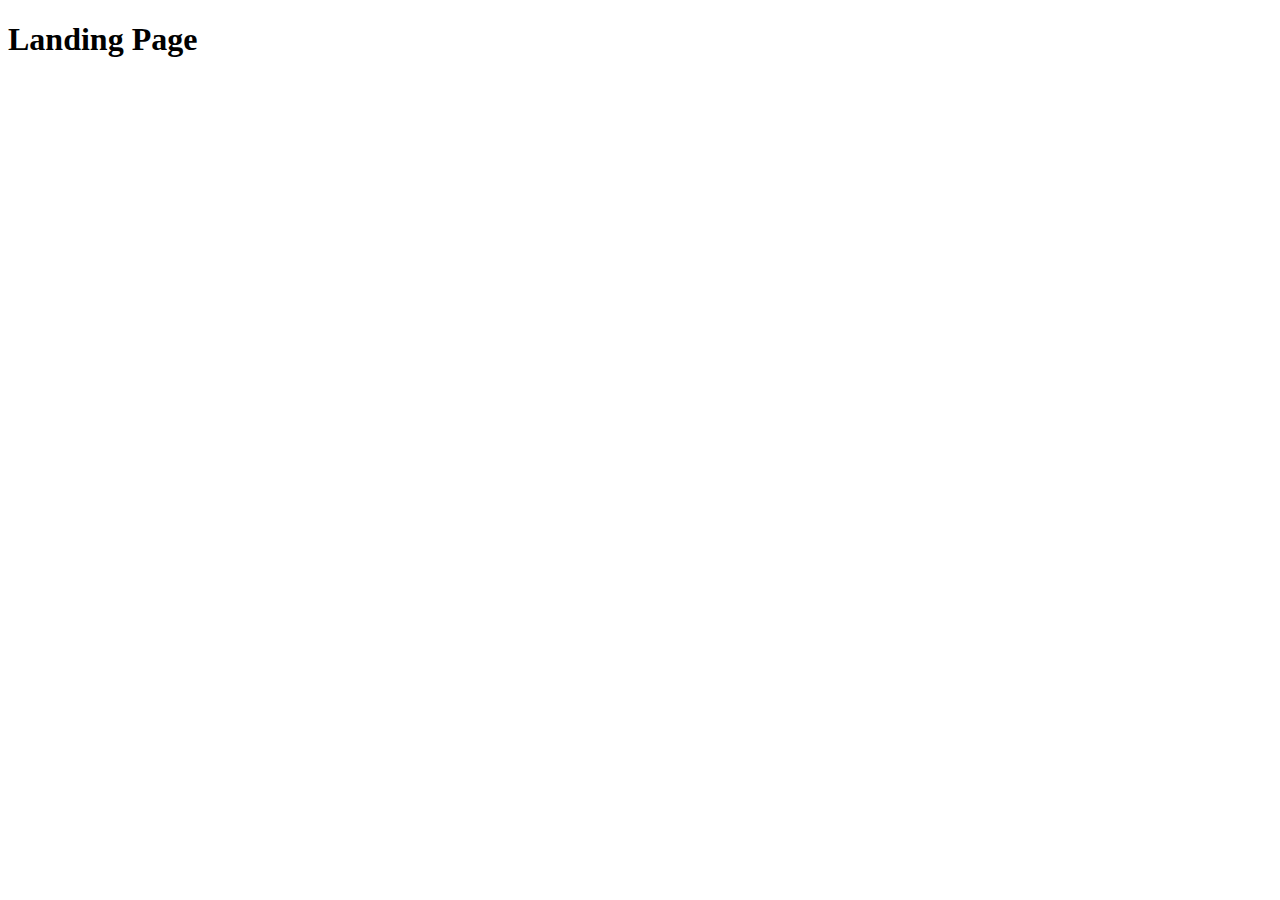
==== src/index.html @ 0dc57cfa "Initial commit" ====
<!DOCTYPE html>
<html lang="en">
  <head>
    <meta charset="UTF-8">
    <meta name="viewport" content="width=device-width, initial-scale=1.0">
    <title>Miami</title>
    <link rel="stylesheet" href="./styles/main.scss">
    <script src="scripts/main.js" defer></script>
  </head>
  <body>
    <h1>Landing Page</h1>
  </body>
</html>
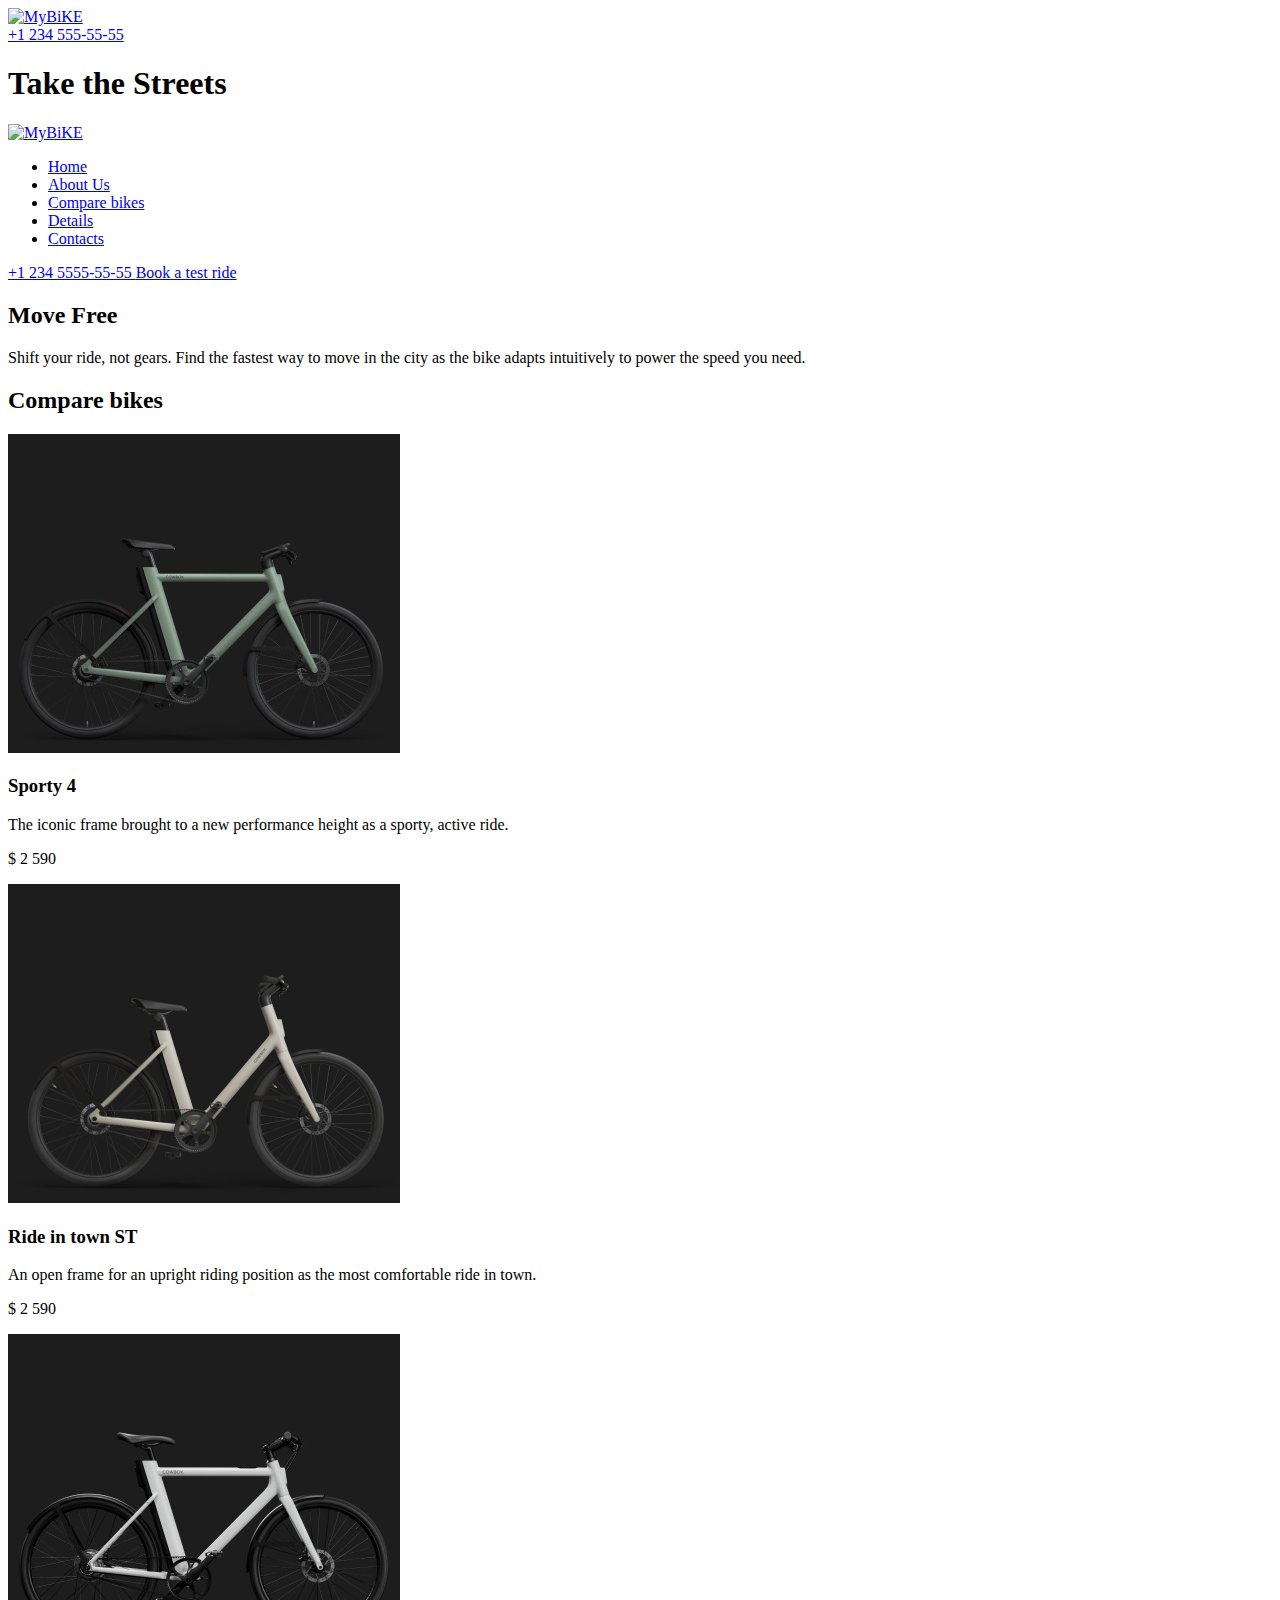
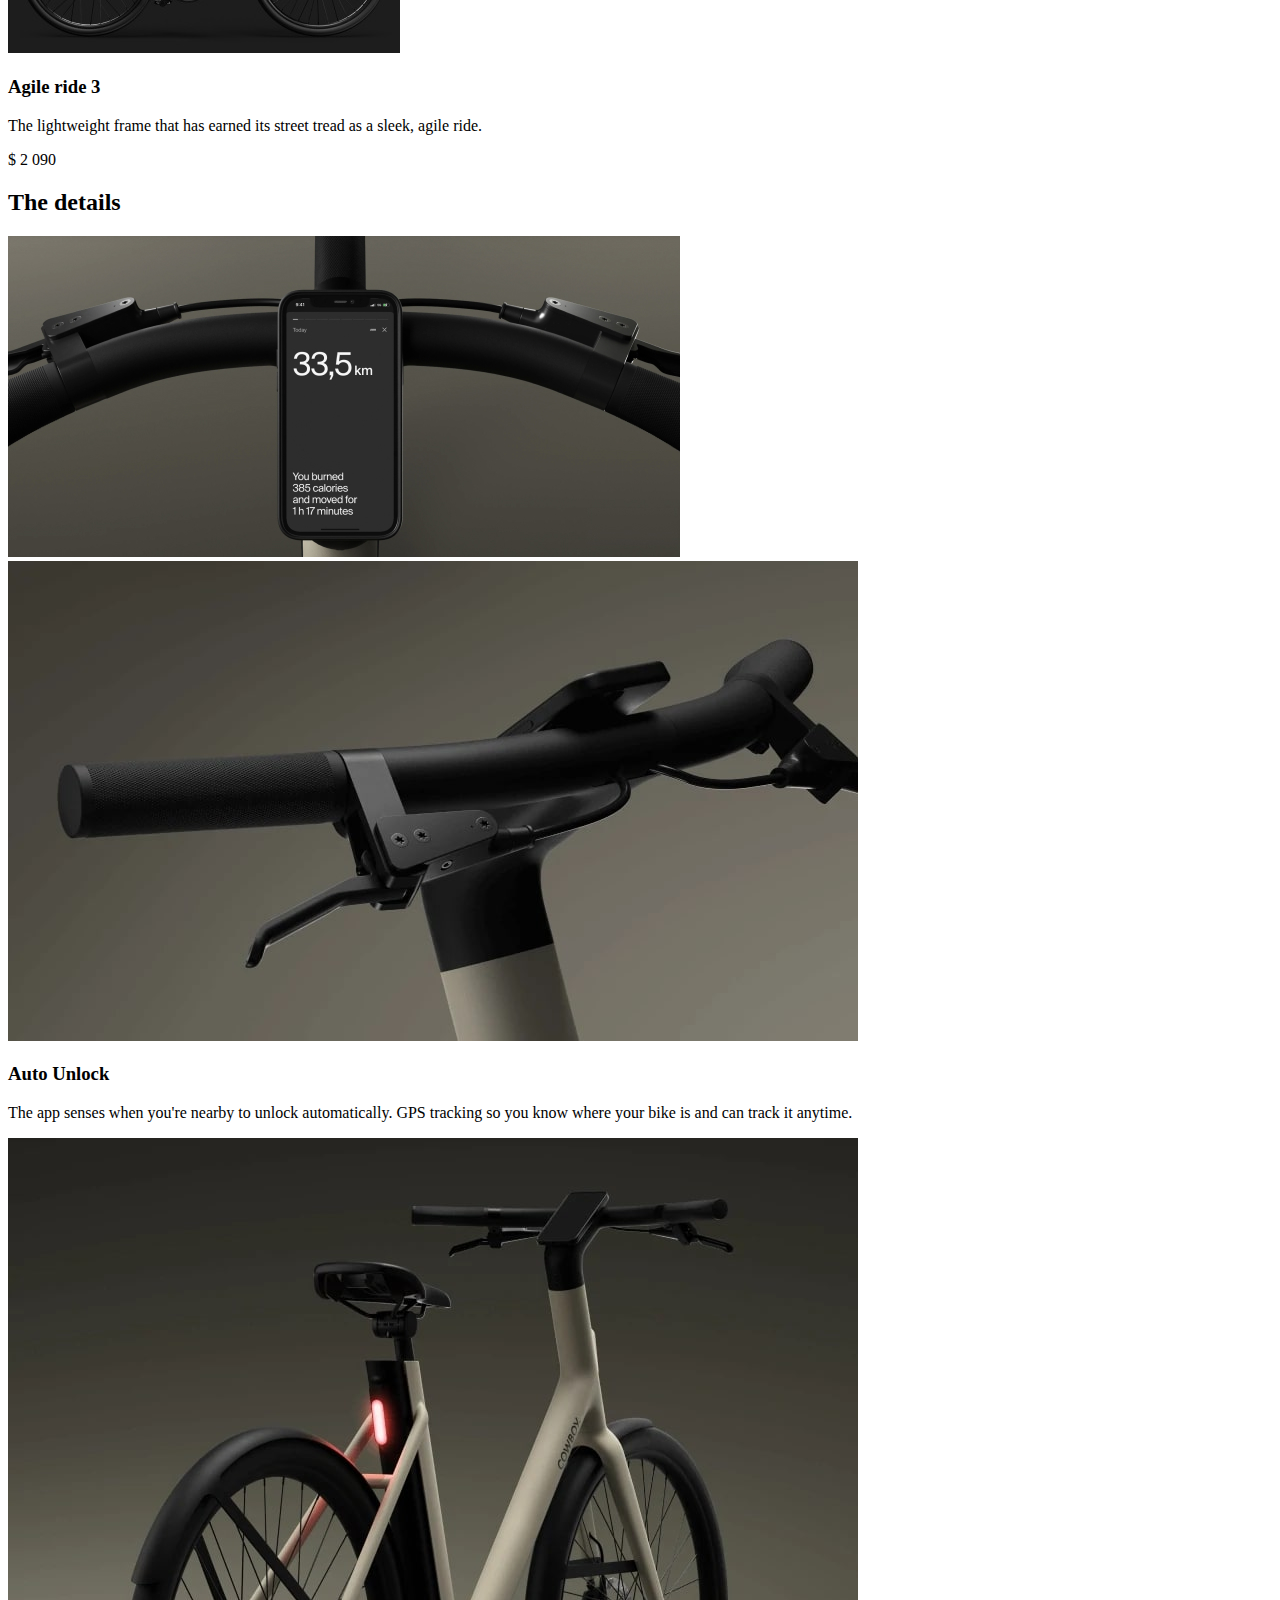
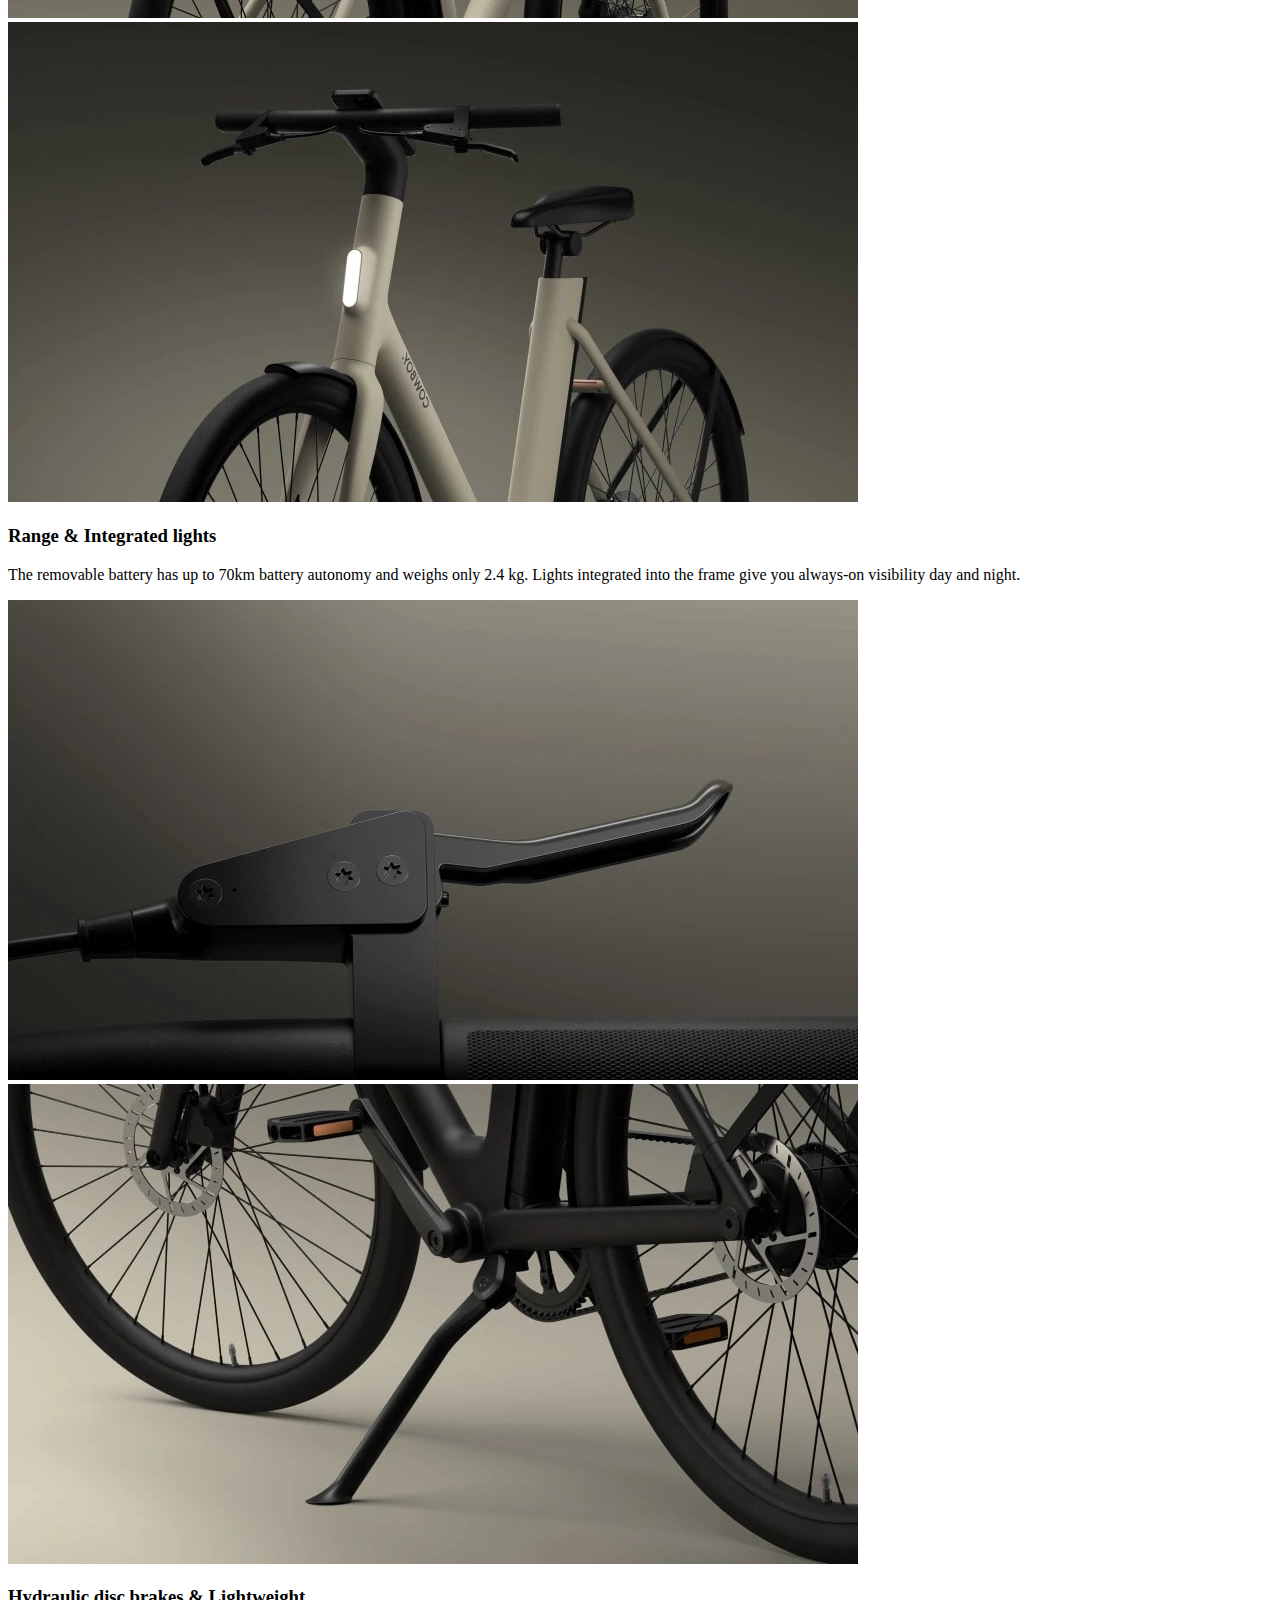
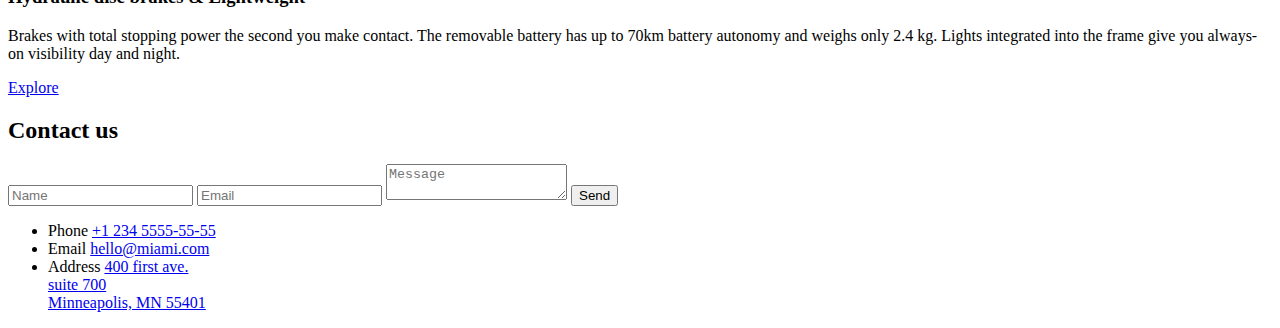
==== commit 4525316c: "clone mybike landing" ====
--- a/src/index.html
+++ b/src/index.html
@@ -1,13 +1,277 @@
 <!DOCTYPE html>
-<html lang="en">
+<html lang="en" class="page">
   <head>
     <meta charset="UTF-8">
     <meta name="viewport" content="width=device-width, initial-scale=1.0">
-    <title>Miami</title>
+    <title>MyBiKE</title>
+    <link rel="preconnect" href="https://fonts.googleapis.com">
+    <link rel="preconnect" href="https://fonts.gstatic.com">
+    <link href="https://fonts.googleapis.com/css2?family=Poppins:wght@400;500;600;700&display=swap" rel="stylesheet">
     <link rel="stylesheet" href="./styles/main.scss">
+    <link rel="icon" href="./images/favicon.png">
     <script src="scripts/main.js" defer></script>
   </head>
-  <body>
-    <h1>Landing Page</h1>
+  <body class="page__body">
+    <header class="header">
+      <div class="container">
+        <div class="header__content">
+          <div class="top-bar">
+            <a href="#" class="top-bar__logo-link">
+              <img
+                class="top-bar__logo"
+                src="./images/Logo-white.svg"
+                alt="MyBiKE"
+              >
+            </a>
+            <div class="top-bar__icons">
+              <a href="tel:+1 234 555-55-55" class="icon icon--phone">
+                <div class="icon__tooltip">
+                  +1 234 555-55-55
+                </div>
+              </a>
+              <a href="#menu" class="icon icon--menu"></a>
+            </div>
+          </div>
+          <div class="header__bottom">
+            <h1 class="header__title">Take the Streets</h1>
+          </div>
+        </div>
+      </div>
+    </header>
+
+    <aside class="page__menu menu" id="menu">
+      <div class="container">
+        <div class="top-bar menu__top">
+          <a href="#" class="top-bar__logo-link">
+            <img
+              class="top-bar__logo"
+              src="./images/Logo-black.svg"
+              alt="MyBiKE"
+            >
+          </a>
+          <a href="#" class="icon icon--close"></a>
+        </div>
+
+        <div class="menu__bottom">
+          <nav class="nav menu__nav">
+            <ul class="nav__list">
+              <li class="nav__item">
+                <a class="nav__link" href="#">Home</a>
+              </li>
+              <li class="nav__item">
+                <a class="nav__link"  href="#about-us">About Us</a>
+              </li>
+              <li class="nav__item">
+                <a class="nav__link" href="#compare-bikes">Compare bikes</a>
+              </li>
+              <li class="nav__item">
+                <a class="nav__link" href="#details">Details</a>
+              </li>
+              <li class="nav__item">
+                <a class="nav__link" href="#contact-us">Contacts</a>
+              </li>
+            </ul>
+          </nav>
+          <a href="tel:+1 234 5555-55-55" class="menu__phone-number">
+            +1 234 5555-55-55
+          </a>
+          <a href="tel:+1 234 5555-55-55" class="menu__book-a-ride">
+            Book a test ride
+          </a>
+        </div>
+      </div>
+    </aside>
+
+    <main class="main">
+      <div class="container">
+        <div class="main__content">
+          <section class="about-us" id="about-us">
+            <h2 class="
+              about-us__title
+              section-title
+              section-title--align-left
+            ">
+              Move Free
+            </h2>
+
+            <div class="about-us__content">
+              <p class="about-us__description">
+                Shift your ride, not gears. Find the fastest way to move in the city as the bike adapts intuitively to power the speed you need.
+              </p>
+            </div>
+          </section>
+
+          <section class="compare-bikes" id="compare-bikes">
+            <h2 class="section-title">Compare bikes</h2>
+            <div class="compare-bikes__products">
+              <article class="product compare-bikes__product">
+                <img
+                  src="./images/products/sporty4.jpg"
+                  alt="Sporty 4"
+                  class="product__photo"
+                >
+                <h3 class="product__title"> Sporty 4</h3>
+                <p class="product__description">The iconic frame brought to a new performance height as a sporty, active ride.</p>
+                <p class="product__price">$ 2 590</p>
+              </article>
+              <article class="product compare-bikes__product">
+                <img
+                  src="./images/products/ride-in-town-st.jpg"
+                  alt="Ride in town ST"
+                  class="product__photo"
+                >
+                <h3 class="product__title">Ride in town ST</h3>
+                <p class="product__description">An open frame for an upright riding position as the most comfortable ride in town.</p>
+                <p class="product__price">$ 2 590</p>
+              </article>
+              <article class="product compare-bikes__product">
+                <img
+                  src="./images/products/agile-ride-3.jpg"
+                  alt="Agile ride 3"
+                  class="product__photo"
+                >
+                <h3 class="product__title">Agile ride 3</h3>
+                <p class="product__description">The lightweight frame that has earned its street tread as a sleek, agile ride.</p>
+                <p class="product__price">$ 2 090</p>
+              </article>
+            </div>
+          </section>
+          <section class="details" id="details">
+            <h2 class="section-title">The details</h2>
+
+            <div class="details__wrapper">
+              <arcticle class="detail">
+                <div class="detail__photos">
+                  <a href="#" class="detail__link detail__link--wide">
+                    <img
+                      class="detail__photo"
+                      src="./images/details/auto_unlock-wide.jpg"
+                      alt="Auto Unlock"
+                    >
+                  </a>
+
+                  <a href="#" class="detail__link detail__link--square">
+                    <img
+                      class="detail__photo"
+                      src="./images/details/auto_unlock-square.jpg"
+                      alt="Auto Unlock"
+                    >
+                  </a>
+                </div>
+
+                <h3 class="detail__title">Auto Unlock</h3>
+                <p class="detail__description">
+                  The app senses when you're nearby to unlock automatically. GPS tracking so you know where your bike is and can track it anytime.
+                </p>
+              </arcticle>
+              <arcticle class="detail">
+                <div class="detail__photos">
+                  <a href="#" class="detail__link detail__link--wide">
+                    <img
+                      class="detail__photo"
+                      src="./images/details/range&integrated_lights-wide.jpg"
+                      alt="Range & Integrated lights"
+                    >
+                  </a>
+
+                  <a href="#" class="detail__link detail__link--square">
+                    <img
+                      class="detail__photo"
+                      src="./images/details/range&integrated_lights-square.jpg"
+                      alt="Range & Integrated lights"
+                    >
+                  </a>
+                </div>
+
+                <h3 class="detail__title">Range & Integrated lights</h3>
+                <p class="detail__description">
+                  The removable battery has up to 70km battery autonomy and weighs only 2.4 kg. Lights integrated into the frame give you always-on visibility day and night.
+                </p>
+              </arcticle>
+              <arcticle class="detail">
+                <div class="detail__photos">
+                  <a href="#" class="detail__link detail__link--square">
+                    <img
+                      class="detail__photo"
+                      src="./images/details/hydraulic_disc_brakes-square.jpg"
+                      alt="Hydraulic disc brakes & Lightweight"
+                    >
+                  </a>
+
+                  <a href="#" class="detail__link detail__link--wide">
+                    <img
+                      class="detail__photo"
+                      src="./images/details/hydraulic_disc_brakes-wide.jpg"
+                      alt="Hydraulic disc brakes & Lightweight"
+                    >
+                  </a>
+                </div>
+
+                <h3 class="detail__title">Hydraulic disc brakes & Lightweight</h3>
+                <p class="detail__description">
+                  Brakes with total stopping power the second you make contact. The removable battery has up to 70km battery autonomy and weighs only 2.4 kg. Lights integrated into the frame give you always-on visibility day and night.
+                </p>
+              </arcticle>
+              <div class="explore">
+                <a class="button explore__button" href="#">Explore</a>
+              </div>
+            </div>
+          </section>
+          <section class="contact-us" id="contact-us" >
+            <h2 class="section-title">Contact us</h2>
+
+            <div class="contacts">
+              <form class="contact-form" action="/">
+                <input
+                  required
+                  type="text"
+                  class="contact-form__field"
+                  placeholder="Name"
+                >
+                <input
+                  required
+                  type="email"
+                  class="contact-form__field"
+                  placeholder="Email"
+                >
+                <textarea
+                  required
+                  class="contact-form__field contact-form__field--large"
+                  placeholder="Message"
+                ></textarea>
+                <button class="button" type="submit">Send</button>
+              </form>
+
+              <div class="contact-info">
+                <ul class="contact-info__list">
+                  <li class="contact-info__item">
+                    <span class="contact-info__label">Phone</span>
+                    <a class="contact-info__value" href="tel: +1 234 5555-55-55">+1 234 5555-55-55</a>
+                  </li>
+                  <li class="contact-info__item">
+                    <span class="contact-info__label">Email</span>
+                    <a class="contact-info__value" href="mailto: hello@miami.com">hello@miami.com</a>
+                  </li>
+                  <li class="contact-info__item">
+                    <span class="contact-info__label">Address</span>
+                    <a
+                      class="contact-info__value"
+                      href="https://maps.app.goo.gl/sSTfGDwVkqqtNf2p6"
+                      target="_blank"
+                    >
+                        400 first ave.<br>
+                        suite 700<br>
+                        Minneapolis, MN 55401
+                    </a>
+                  </li>
+                </ul>
+              </div>
+            </div>
+          </section>
+        </div>
+      </div>
+    </main>
+
+    <footer class="footer"></footer>
   </body>
 </html>
